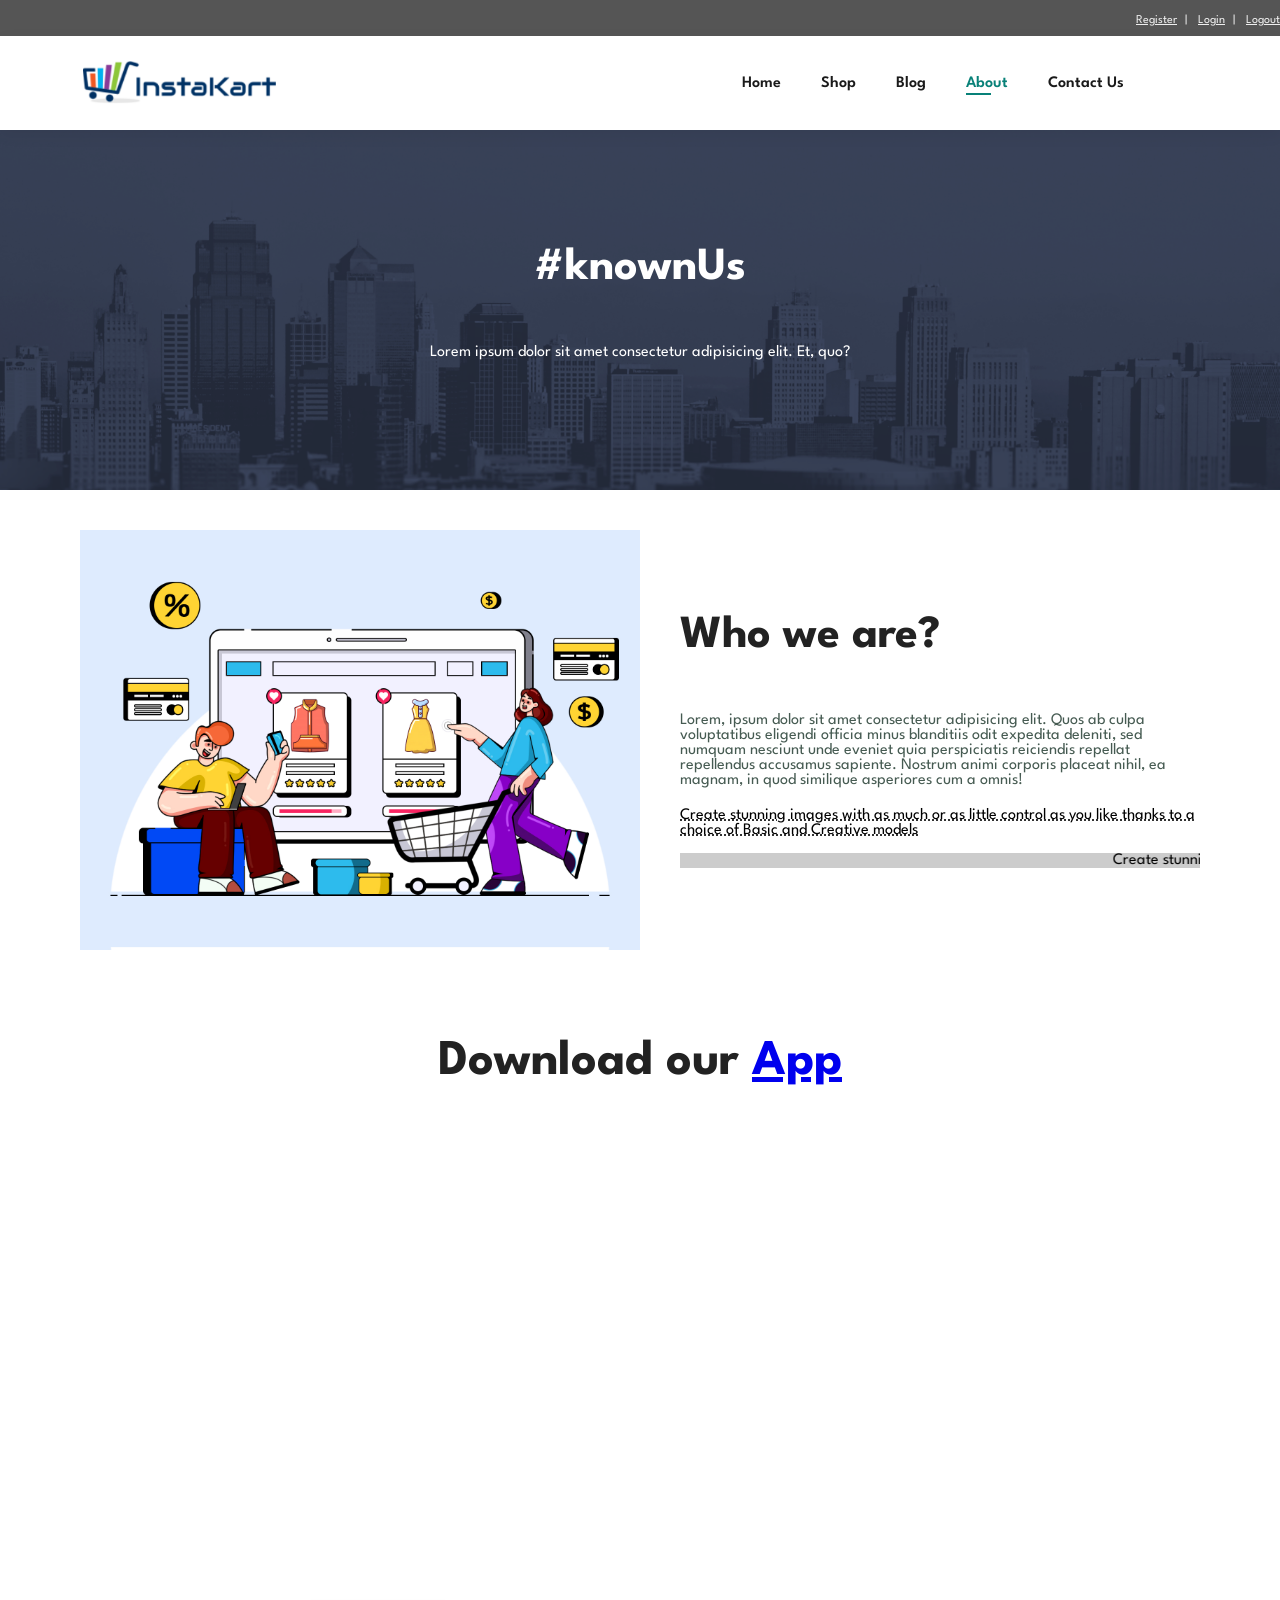
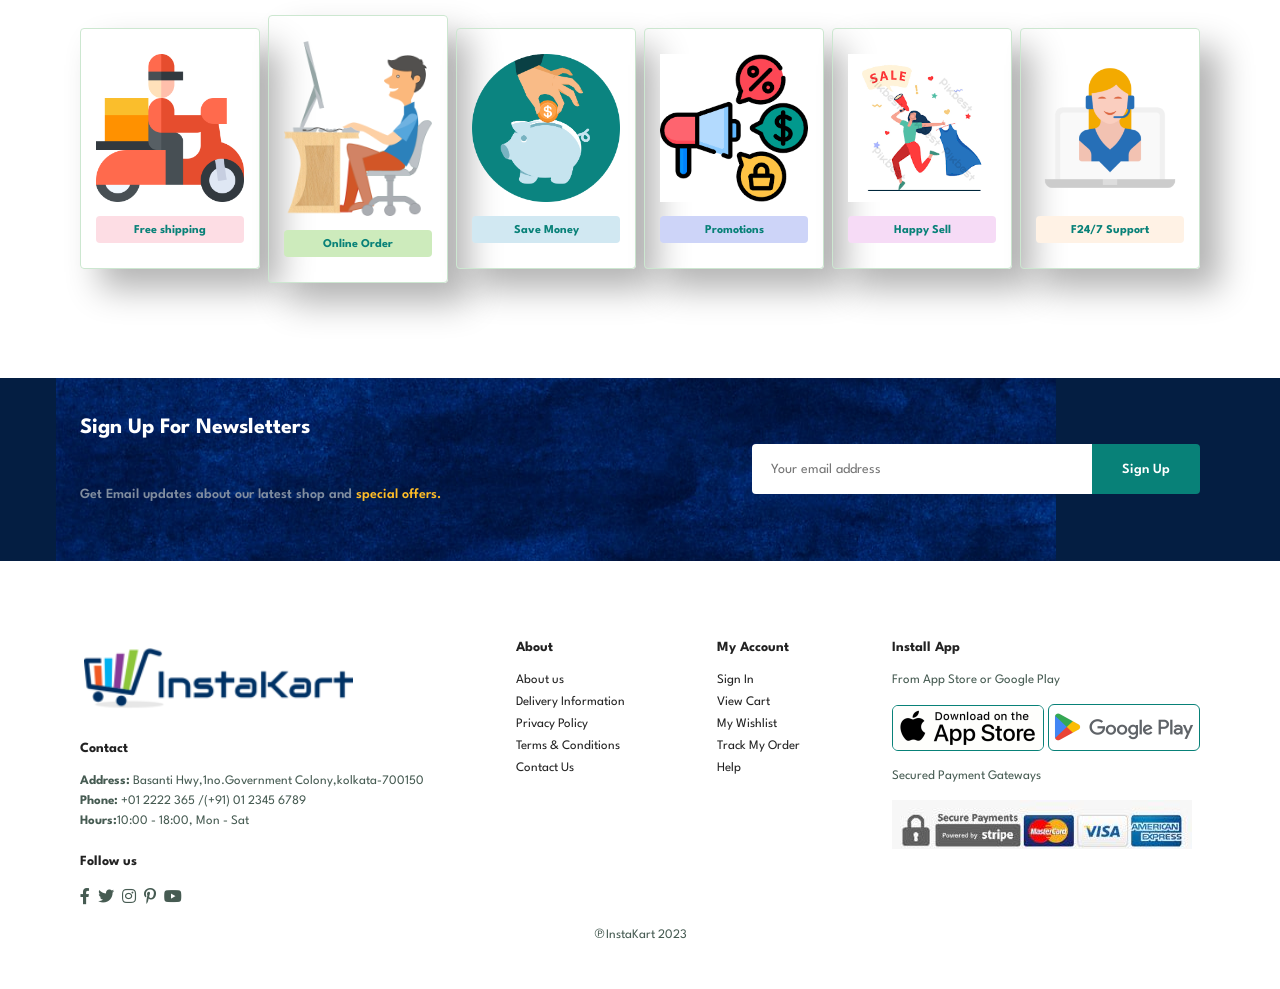
==== About.html @ f8ef73f0 "INSTAKART Website" ====
<!DOCTYPE html>
<html lang="en">

<head>
    <meta charset="UTF-8">
    <meta http-equiv="X-UA-Compatible" content="IE=edge">
    <meta name="viewport" content="width=device-width, initial-scale=1.0">
    <title>InstaKart</title>
    <link rel="stylesheet" href="https://pro.fontawesome.com/releases/v5.10.0/css/all.css" />
    <link rel="stylesheet" href="style.css">
</head>

<body>

    <div id="top">
       
        <div class="container">
            
            <div class="col-md-6 offer">
                                
            </div>
            
            <div class="col-md-6">
                
                <ul class="menu">
                    
                    <li>
                        <a href="register_form.html">Register</a>
                    </li>
                    <li>
                        <a href="login_form.html">Login</a>
                    </li>
                    <li>
                        <a href="index.html">Logout</a>
                    </li>
                    
                </ul>
                
            </div>
            
        </div>
        
    </div>

    <section id="header">
        <a href="#"><img src="img/logo3.png" class="logo" alt=""></a>
    <div>
        <ul id="navbar">
            <li><a href="index.html">Home</a></li>
            <li><a  href="shop.html">Shop</a></li>
            <li><a href="blog.html">Blog</a></li>
            <li><a class="active"  href="About.html">About</a></li>
            <li><a href="contact.html">Contact Us</a></li>
            <li id="lg-bag"><a href="cart.html"><i class="far fa-shopping-bag"></i></a></li>
            <a href="#" id="close"><i class="fa fa-times"></i></a>
    
        </ul>
    </div>
    <div id="mobile">
        <a href="cart.html"><i class="far fa-shopping-bag"></i></a>
        <i id="bar" class="fas fa-outdent"></i>
    </div>
    </section>
    <section id="page-header" class="about-header">
        <h2>#knownUs</h2>

        <p>Lorem ipsum dolor sit amet consectetur adipisicing elit. Et, quo? </p>

    </section>

    <section id="about-header" class="section-p1">
        <img src="img/img/about/a6.jpg" alt="">
        <div>
            <h2>Who we are?</h2>
            <p>Lorem, ipsum dolor sit amet consectetur adipisicing elit. Quos ab culpa voluptatibus eligendi officia
                minus blanditiis odit expedita deleniti, sed numquam nesciunt unde eveniet quia perspiciatis reiciendis
                repellat repellendus accusamus sapiente. Nostrum animi corporis placeat nihil, ea magnam, in quod
                similique asperiores cum a omnis!</p>
            <abbr title="">Create stunning images with as much or as little control as you like thanks to a choice of
                Basic and
                Creative models</abbr>

            <br><br>
            <marquee bgcolor="#ccc" loop="-1" scrollamount="5" width="100%">Create stunning images with as much or as
                little control as you like thanks to a choice of Basic and Creative models</marquee>


        </div>

    </section>

    <section id="about-app" class="section-p1">
        <h1>Download our <a href="#">App</a></h1>
        <div class="video">
            <video autoplay muted loop src="img/img/about/1.mp4"></video>
        </div>
    </section>
    <section id="feature" class="section-p1">
        <div class="fe-box">
            <img src="img/FreeShipping.png" alt="" width="150px" length="150px">
            <h6>Free shipping</h6>
        </div>
        <div class="fe-box">
            <img src="img/orderonline1.png" alt="" width="150px" length="150px">
            <h6>Online Order</h6>
        </div>
        <div class="fe-box">
            <img src="img/Save-Money-PNG-Pic.png" alt="" width="150px" length="150px">
            <h6>Save Money</h6>
        </div>
        <div class="fe-box">
            <img src="img/promo.png" alt="" width="150px" length="150px">
            <h6>Promotions</h6>
        </div>
        <div class="fe-box">
            <img src="img/happysell.png" alt="" width="150px" length="150px">
            <h6>Happy Sell</h6>
        </div>
        <div class="fe-box">
            <img src="img/support.png" alt="" width="150px" length="150px">
            <h6>F24/7 Support</h6>
        </div>
    </section>
    <section id="newsletter" class="section-p1 section-m1">
        <div class="newstext">
            <h4>Sign Up For Newsletters</h4>
            <p>Get Email updates about our latest shop and <span>special offers.</span>
    
            </p>
        </div>
        <div class="form">
            <input type="text" placeholder="Your email address">
            <button class="normal">Sign Up</button>
        </div>
    </section>

    <footer class="section-p1">
        <div class="col">
            <img class="logo" src="img/logo3.png" alt="">
            <h4>Contact</h4>
            <p><strong>Address:</strong> Basanti Hwy,1no.Government Colony,kolkata-700150</p>
            <p><strong>Phone:</strong> +01 2222 365 /(+91) 01 2345 6789</p>
            <p><strong>Hours:</strong>10:00 - 18:00, Mon - Sat</p>
            <div class="follow">
                <h4>Follow us</h4>
                <div class="icon">
                    <i class="fab fa-facebook-f"></i>
                    <i class="fab fa-twitter"></i>
                    <i class="fab fa-instagram"></i>
                    <i class="fab fa-pinterest-p"></i>
                    <i class="fab fa-youtube"></i>
                </div>
            </div>
        </div>
        <div class="col">
            <h4>About</h4>
            <a href="#">About us</a>
            <a href="#">Delivery Information</a>
            <a href="#">Privacy Policy</a>
            <a href="#">Terms & Conditions</a>
            <a href="#">Contact Us</a>
        </div>
        <div class="col">
            <h4>My Account</h4>
            <a href="#">Sign In</a>
            <a href="#">View Cart</a>
            <a href="#">My Wishlist</a>
            <a href="#">Track My Order</a>
            <a href="#">Help</a>
        </div>
        <div class="col install">
            <h4>Install App</h4>
            <p>From App Store or Google Play</p>
            <div class="row">
                <img src="img/pay/app0.png" alt="">
                <img src="img/pay/gpay20.png" alt="">
            </div>
            <p>Secured Payment Gateways</p>
            <img src="img/pay/paym1.jpg" alt="">
        </div>
        <div class="copyright">
            <p>&copysr;InstaKart 2023</p>
        </div>
    </footer>

    <script src="script.js"></script>
</body>

</html>
---- style.css ----
@import url('https://fonts.googleapis.com/css?family=Spartan:wght@100;200;300;400;500;600;700;800;900&display=swap');


#top{
    background: #555555;
    padding: 10px 0;
}
#top .offer{
    color: #ffffff;
}
#top .offer .btn{
    text-transform: uppercase;
}
@media(max-width: 991px){
    #top .offer{
        margin-bottom: 10px;
    }
}
@media(max-width: 991px){
    #top{
        font-size: 12px;
        text-align: center;
    }
} 
#top a{
    color: #ffffff;
}
#top ul.menu{
    padding-top: 5px;
    margin: 0px;
    text-align: right;
    font-size: 12px;
    list-style: none;
}
@media(max-width: 991px){
    #top ul.menu{
        text-align: center;
    }
}
#top ul.menu > li{
    display: inline-block;
}
#top ul.menu > li a{
    color: #eeeeee;
}
#top ul.menu > li + li:before{
    content: "|\00a0";
    color: #f7f7f7;
    padding: 0 5px;
}

* {
    margin: 0;
    padding: 0;
    box-sizing: border-box;
    font-family: 'Spartan', sans-serif;
}

h1 {
    font-size: 50px;
    line-height: 64px;
    color: #222;
}

h2 {
    font-size: 46px;
    line-height: 54px;
    color: #222;
}

h4 {
    font-size: 20px;
    color: #222;
}

h6 {
    font-weight: 700;
    font-size: 12px;
}

p {
    font-size: 16px;
    color: #465b52;
    margin: 50px 0 20px 0;
}

.section-p1 {
    padding: 40px 80px;
}

.section-m1 {
    margin: 40px 0;
}

button.normal {
    font-size: 14px;
    font-weight: 600;
    padding: 15px 30px;
    color: #000;
    background-color: rgb(135, 199, 207);
    border-radius: 4px;
    cursor: pointer;
    border: none;
    outline: none;
    transition: 0.2s;
}
button.white {
    font-size: 13px;
    font-weight: 600;
    padding: 11px 18px;
    color: #fff;
    background-color: transparent;
    cursor: pointer;
    border: 1px solid #fff;
    outline: none;
    transition: 0.2s;
}

body {
    width: 100%;
}
/*Header start*/
#header {
    display: flex;
    align-items: center;
    justify-content: space-between;
    padding: 20px 80px;
    background: #ffffff;
    box-shadow: 0 5px 15px rgba(0, 0, 0, 0.06);
    z-index: 999;
    position: sticky;
    top: 0;
    left: 0;

}

#header img {
    width: 200px;
    height: 50px;

}

#navbar {
    display: flex;
    align-items: center;
    justify-content: center;
}

#navbar li {
    list-style: none;
    padding: 0 20px;
    position: relative;
}

#navbar li a {
    text-decoration: none;
    font-size: 16px;
    font-weight: 600;
    color: #1a1a1a;
    transition: 0.3s ease;
}

#navbar li a:hover,
#navbar li a.active {
    color: #088178;
}

#navbar li a.active::after,
#navbar li a:hover::after {
    content: "";
    width: 30%;
    height: 2px;
    background: #088178;
    position: absolute;
    bottom: -4px;
    left: 20px;
}
#mobile{
    display: none;
    align-items: center;
}
#close{
    display: none;
}
#hero {
    background-image: url("img/phone1.png");
    height: 90vh;
    width: 100%;
    background-size: cover;
    background-position: top 25% right 0;
    padding: 0 80px;
    display: flex;
    flex-direction: column;
    align-items: flex-start;
    justify-content: center;
}

#hero h4 {
    padding: bottom 15px;

}

#hero h1 {
    color: #088178;
}

#hero button {
    background-image: url(img/img/button.png);
    background-color: transparent;
    color: #088178;
    border: 0;
    padding: 14px 80px 14px 65px;
    background-repeat: no-repeat;
    cursor: pointer;
    font-weight: 700;
    font-size: 15px;
    font-family:'Times New Roman', Times, serif ;
}

#feature {
    display: flex;
    align-items: center;
    justify-content: space-between;
    flex-wrap: wrap;
}
#feature .fe-box {
    width: 180px;
    text-align: center;
    padding: 25px 15px;
    box-shadow: 20px 20px 34px rgba(0, 0, 0, 0.3);
    border: 1px solid #cce7d0;
    border-radius: 4px;
    margin: 15px 0;
}

#feature .fe-box:hover {
    box-shadow: 10px 10px 54px rgba(70, 62, 221, 0.1);
}

#feature .fe-box img {
    width: 100%;
    margin-bottom: 10px;
}

#feature .fe-box h6 {
    padding: 9px 8px 6px 8px;
    line-height: 1;
    border-radius: 4px;
    color: #088178;
    background-color: #fddde4;
}

#feature .fe-box:nth-child(2) h6 {
    background-color: #cdebbc;
}

#feature .fe-box:nth-child(3) h6 {
    background-color: #d1e8f2;
}

#feature .fe-box:nth-child(4) h6 {
    background-color: #cdd4f8;
}

#feature .fe-box:nth-child(5) h6 {
    background-color: #f6dbf6;
}

#feature .fe-box:nth-child(6) h6 {
    background-color: #fff2e5;
}


#product1 {
    text-align: center;
}

#product1 .pro-container {
    display: flex;
    justify-content: space-between;
    padding-top: 20px;
    flex-wrap: wrap;
}

#product1 .pro {
    width: 23%;
    min-width: 150px;
    padding: 10px 12px;
    border: 1px solid #ccead0;
    border-radius: 20px;
    cursor: pointer;
    box-shadow: 20px 20px 30px rgba(0, 0, 0, 0.2);
    margin: 15px 0;
    transition: 0.2s ease;
    position: relative;
}

#product1 .pro:hover {
    box-shadow: 20px 20px 30px rgba(0, 0, 0, 0.6);
}

#product1 .pro img {
    width: 70%;
    border-radius: 20px;
}

#product1 .pro .des {
    text-align: start;
    padding: 10px 0;
}

#product1 .pro .des span {
    color: #606063;
    font-size: 12px;
}

#product1 .pro .des h5 {
    padding-top: 7px;
    color: #1a1a1a;
    font-size: 14px;
}

#product1 .pro .des i {
    font-size: 12px;
    color: rgb(243, 181, 25);

}

#product1 .pro .des h4 {
    padding-top: 7px;
    font-size: 15px;
    font-weight: 700;
    color: #088178;

}

#product1 .pro .cart {
    width: 40px;
    height: 40px;
    line-height: 40px;
    border-radius: 50px;
    background-color: #e8f6ea;
    font-weight: 500;
    color: #088178;
    border: 1px solid #cce7d0;
    position: absolute;
    bottom: 20px;
    right: 10px;
}

#banner {
    display: flex;
    flex-direction: column;
    justify-content: center;
    align-items: center;
    text-align: center;
    background-image: url(img/banner/b2.jfif);
    width: 100%;
    height: 40vh;
    background-size: cover;
    background-position: center;
}

#banner h4 {
    color: #c1c5cc;
    font-size: 30px;
    padding: 10px 0;
}

#banner h2 span {
    color: #ef3636;
}

#banner h2 {
    color: #99aadc;
}

#banner button:hover {
    background: #088178;
    color: #fff;
}
#sm-banner{
    display: flex;
    justify-content: space-between;
    flex-wrap: wrap;
}
#sm-banner .banner-box{
    display: flex;
    flex-direction: column;
    justify-content: center;
    align-items: flex-start;
    background-image: url(img/img/banner/b17.jpg);
    min-width: 580px;
    height: 50vh;
    background-size: cover;
    background-position: center;
    padding: 30px;
}
#sm-banner .banner-box2{
    background-image: url(img/img/banner/b10.jpg);
}
#sm-banner h4{
    color: #fff;
    font-size: 20px;
    font-weight: 300;
}
#sm-banner h2{
    color: #fff;
    font-size: 28px;
    font-weight: 500;
}
#sm-banner span{
    color: #fff;
    font-size: 14px;
    font-weight: 500;
    padding-bottom: 15px;
}

#sm-banner .banner-box:hover button{
    background: #088178;
    border: 1px solid;
}

#newsletter {
    display: flex;
    justify-content: space-between;
    flex-wrap: wrap;
    align-items: center;
    background-image: url(img/banner/b5.jfif);
    background-repeat: no-repeat;
    background-position: 20% 30%;
    background-color: #041e42;
}

#newsletter h4 {
    font-size: 22px;
    font-weight: 700;
    color: #fff;
}

#newsletter p {
    font-size: 14px;
    font-weight: 600;
    color: #818ea0;
}

#newsletter p span {
    color: #ffbd27;
}

#newsletter input {
    height: 3.125rem;
    padding: 0 1.25em;
    font-size: 14px;
    width: 100%;
    border: 1px solid transparent;
    border-radius: 4px;
    outline: none;
    border-top-right-radius: 0;
    border-bottom-right-radius: 0;

}

#newsletter button {
    background-color: #088178;
    color: #fff;
    white-space: nowrap;
    border-top-left-radius: 0;
    border-bottom-left-radius: 0;
}

#newsletter .form {
    display: flex;
    width: 40%;
}

footer {
    display: flex;
    flex-wrap: wrap;
    justify-content: space-between;
}

footer .col {
    display: flex;
    flex-direction: column;
    align-items: flex-start;
    margin-bottom: 20px;
}

footer .logo {
    margin-bottom: 30px;
}

footer h4 {
    font-size: 14px;
    padding-bottom: 20px;
}

footer p {
    font-size: 13px;
    margin: 0 0 8px 0;
}

footer a {
    font-size: 13px;
    text-decoration: none;
    color: #222;
    margin-bottom: 10px;
}

footer .follow {
    margin-top: 20px;
}

footer .follow i {
    color: #465b52;
    padding-right: 4px;
    cursor: pointer;
}

footer .install .row img {
    border: 1px solid #088178;
    border-radius: 6px;
}

footer .install img {
    margin: 10px 0 15px 0;
}

footer .follow i:hover,
footer a:hover {
    color: #008178;
}

footer .copyright {
    width: 100%;
    text-align: center;
}


/* shop page */
#page-header {
    background-image: url(img/img/banner/b1.jpg);
    width: 100%;
    height: 40vh;
    background-size: cover;
    display: flex;
    justify-content: center;
    text-align: center;
    flex-direction: column;
    padding: 14px;

}

#page-header h2,
#page-header p {
    color: #fff;
}

#pagination {
    text-align: center;
}

#pagination a {
    text-decoration: none;
    background-color: #088178;
    padding: 15px 20px;
    border-radius: 4px;
    color: #fff;
    font-weight: 600;
}

#pagination a i {
    font-size: 16px;
    font-weight: 600;
}


/*Single Product */
#prodetails {
    display: flex;
    margin-top: 20px;
}

#prodetails .single-pro-image {
    width: 30%;
    margin-right: 50px;
}

.small-img-group {
    display: flex;
    justify-content: space-between;

}

.small-img-col {
    flex-basis: 24%;
    cursor: pointer;
}

#prodetails .single-pro-details {
    width: 50%;
    padding-top: 30px;
}

#prodetails .single-pro-details h4 {
    padding: 40px 0 20px 0;
}

#prodetails .single-pro-details h2 {
    font-size: 26px;
}

#prodetails .single-pro-details select {
    display: block;
    padding: 5px 10px;
    margin-bottom: 10px;
}

#prodetails .single-pro-details input {
    width: 50px;
    height: 47px;
    padding-left: 10px;
    font-size: 16px;
    margin-right: 10px;
}

#prodetails .single-pro-details button {
    background: #004c5b;
    color: #fff;
}

#prodetails .single-pro-details input:focus {
    outline: none;
}

#prodetails .single-pro-details span {
    line-height: 25px;
}



/* Blog Page */

#page-header.blog-header {
    background-image: url(img/img/banner/b19.jpg);

}

#blog {
    padding: 150px 150px 0 150px;

}

#blog .blog-box {
    display: flex;
    align-items: center;
    width: 100%;
    position: relative;
    padding-bottom: 90px;
}

#blog .blog-img {
    width: 50%;
    margin-right: 40px;
}

#blog img {
    width: 100%;
    height: 300px;
    object-fit: cover;
}

#blog .blog-details {
    width: 50%;
}

#blog .blog-details a {
    text-decoration: none;
    font-size: 11px;
    color: black;
    font-weight: 700;
    position: relative;
    transition: 0.3s;
}

#blog .blog-details a::after {
    content: "";
    width: 50px;
    height: 1px;
    background-color: #000;
    position: absolute;
    top: 4px;
    right: -60px;
}

#blog .blog-details a:hover {
    color: #088178;

}

#blog .blog-details a:hover:after {
    background-color: #088178;
}

#blog .blog-box h1 {
    position: absolute;
    top: -40px;
    left: 0;
    font-size: 70px;
    font-weight: 700;
    color: #c9cbce;
    z-index: -9;
}

/*About Page */
#page-header.about-header{
    background-image: url("img/img/about/banner.png");

}

#about-header{
    display: flex;
    align-items: center;
}
#about-header img{
    width: 50%;
    height: auto;
}
#about-header div{
    padding-left: 40px;
}
#about-app{
    text-align: center;
}
#about-app .video{
width: 70%;
height: 100%;
margin: 30px auto 0 auto;
}
#about-app .video video{
    width: 100%;
    height: 100%;
    border-radius: 20px;
}


/* Contact Page */
#page-header.contact-header{
    background-image: url(img/img/ContactUs.jpg);  
}
#contact-details{
    display: flex;
    align-items: center;
    justify-content: space-between;
}
#contact-details .details{
    width: 40%;

}

#contact-details .details span,
#form-details form span{
    font-size: 12px;
}
#contact-details .details h2,
#form-details form h2{
    font-size: 26px;
    line-height: 35px;
    padding: 20px 0;
}
#contact-details .details h3{
    font-size: 16px;
    padding-bottom: 15px;
}
#contact-details .details li{
    list-style: none;
    display: flex;
    padding: 10px 0;
}
#contact-details .details li i{
    font-size: 14px;
    padding-right: 22px;
}
#contact-details .details li p{
   margin: 0;
   font-size: 14px;
}
#contact-details .map{
    width: 55%;
    height: 400px;
}
#contact-details .map iframe{
    width: 100%;
    height: 100%;
}
#form-details{
    display: flex;
    justify-content: space-between;
    margin: 30px;
    padding: 80px;
    border: 1px solid #e1e1e1;
}
#form-details form{
    width: 65%;
    display: flex;
    flex-direction: column;
    align-items: flex-start;
}
#form-details form input,
#form-details form textarea{
    width: 100%;
    padding: 12px 15px;
    outline: none;
    margin-bottom: 20px;
    border: 1px solid #e1e1e1;
}
#form-details form button{
    background-color: #088178;
    color: #fff;
}
#form-details .people div{
    padding-bottom: 25px;
    display: flex;
    align-items: flex-start;
}
#form-details .people div img{
    width: 65px;
    height: 65px;
    object-fit: cover;
    margin-right: 15px;
}
#form-details .people div p{
    margin: 0;
    font-size: 13px;
    line-height: 25px;
}
#form-details .people div p span{
    display: block;
    font-size: 16px;
    font-weight: 600;
    color: #000;
}

/*cart page*/
#page-header.cart-header{
    background-image: url(img/hero.jpg);  
}
#cart{
    overflow-x: auto;
}
#cart table{
    width: 100%;
    border-collapse: collapse;
    table-layout: fixed;
    white-space: nowrap;
}
#cart table img{
    width: 70px;
}
#cart table td:nth-child(1){
    width: 100px;
    text-align: center;

}

#cart table td:nth-child(2){
    width: 150px;
    text-align: center;

}
#cart table td:nth-child(3){
    width: 250px;
    text-align: center;

}
#cart table td:nth-child(4),
#cart table td:nth-child(5),
#cart table td:nth-child(6){
    width: 150px;
    text-align: center;

}
#cart table td:nth-child(5) input{
    width: 70px;
    padding: 10px 5px 10px 15px;
}
#cart table thead{
    border: 1px solid #e2e9e1;
    border-left: none;
    border-right: none;
}
#cart table thead td{
    font-weight: 700;
    text-transform: uppercase;
    font-size: 13px;
    padding: 18px 0;
}
#cart table tbody tr td{
    padding: 15px;
}
#cart table tbody td{
    font-size: 13px;
}
#cart-add{
    display: flex;
    flex-wrap: wrap;
    justify-content: space-between;
}
#coupon,
#subtotal h3{
    width: 50%;
    margin-bottom: 30px;
}
#coupon h3{
    padding-bottom: 15px;
}
#coupon input{
    padding: 10px 20px;
    outline: none;
    width: 60%;
    margin-right: 10px;
    border: 1px solid #e2e9e1;
}

#coupon button,
#subtotal button{
    background-color: #088178;
    color: #fff;
    padding: 11px 20px;
}
#subtotal{
    width: 50%;
    margin-bottom: 30px;
    border: 1px solid #e2e9e1;
    padding: 30px;
}
#subtotal table{
    border-collapse: collapse;
    width: 100%;
    margin-bottom: 20px;
}
#subtotal table td{
    width: 50%;
    border: 1px solid #e2e9e1;
    padding: 10px;
    font-size: 13px;
}
/*start media query */
@media (max-width:799px){
    .section-p1{
        padding: 40px 40px;
    }
    #navbar{
        display: flex;
        flex-direction: column;
        align-items: flex-start;
        justify-content: flex-start;
        position: fixed;
        top: 0;
        right:-300px;
        height: 100vh;
        width: 300px;
        background-color: #E3E6F3;
        box-shadow: 0 40px 60px rgba(0, 0, 0, 0.1);
        padding: 80px 0 0 10px;
        transition: 0.3s;
    }
    #navbar.active{
        right: 0px;
    }
    #navbar li{
        margin-bottom: 25px;
    }
    #mobile{
        display: flex;
        align-items: center;
    }
    #mobile i{
        color: #1a1a1a;
        font-size: 24px;
        padding-left: 20px;
    }
    #close{
        display: initial;
        position: absolute;
        top: 30px;
        left: 30px;
        color: #222;
        font-size: 24px;
    }
    #lg-bag{
        display: none;
    }
    #hero{
        height: 70vh;
        padding: 0 80px;
        background-position: top 30% right 30%;
    }
    #feature{
        justify-content: center;
    }
    #feature .fe-box{
        margin: 15px 15px;
    }
    #product1 .pro-container{
        justify-content: center;
    }
    #product1 .pro{
        margin: 15px;
    }
    /*
    banner*/
    #banner{
        height: 20vh;
    }
    #sm-banner .banner-box{
        min-width: 100%;
        height: 30vh;
    }
    #newsletter .form{
        width: 70%;
    }
    /*contact*/
    #form-details{
        padding: 40px;
    }
    #form-details form{
        width: 50%;
        
    }

}
@media (max-width: 477px) {
    .section-p1{
        padding: 20px;
    }
    #header{
        padding: 10px 30px;
    }
    h1{
        font-size: 38px;
    }
    h2{
        font-size: 32px;
    }
    #hero{
        padding: 0 20px;
        background-position: 55%;
    }
    #feature{
        justify-content: space-between;
    }
    #feature .fe-box{
        width: 155px;
        margin: 0 0 15px 0;
    }
    #product1 .pro{
        width: 100%;
    }
   #banner{
    height: 40vh;
   }
   #sm-banner .banner-box{
    height: 40vh;
   }
   #newsletter{
    padding: 40px 20px;
   }
   #newsletter .form{
    width: 100%;
   }
   footer .copyright{
    text-align: start;
   }
   /*for singleproduct page*/
    #prodetails {
        display: flex;
        flex-direction: column;
    }

    #prodetails.single-pro-image {
        width: 100%;
        margin-right: 0px;
    }

    #prodetails.single-pro-details {
        width: 100%;
    }
    /*for blog page*/

    #blog{
        padding: 100px 20px 0 20px;
    }

    #blog .blog-box{
        display: flex;
        flex-direction: column;
        align-items: flex-start;
       
    }

    #blog .blog-img{
        width: 100%;
        margin-right: 0px;
        margin-bottom: 30px;
    }

    #blog .blog-details{
        width: 100%;
    }

    /*for about page*/
    #about-header{
        flex-direction: column;
    }
    #about-header img{
        width: 100%;
        margin-bottom: 20px;
    }
    #about-header div{
        padding-left: 0px;
    }
    #about-app .video{
        width: 100%;
    }

    /*contact*/
    #contact-details{
        flex-direction: column;
    }
    #contact-details .details{
        width: 100%;
        margin-bottom: 30px;
    }
    #contact-details .map{
        width: 100%;
    }
    #form-details{
        margin: 10px;
        padding: 30px 10px;
        flex-wrap: wrap;
    }
    #form-details form{
        width: 100%;
        margin-bottom: 30px;
    }
    /*cart page*/
    #cart-add{
        flex-direction: column;
    }
    #coupon{
        width: 100%;
    }
    #subtotal{
        width: 100%;
        padding: 20%;
    }


}
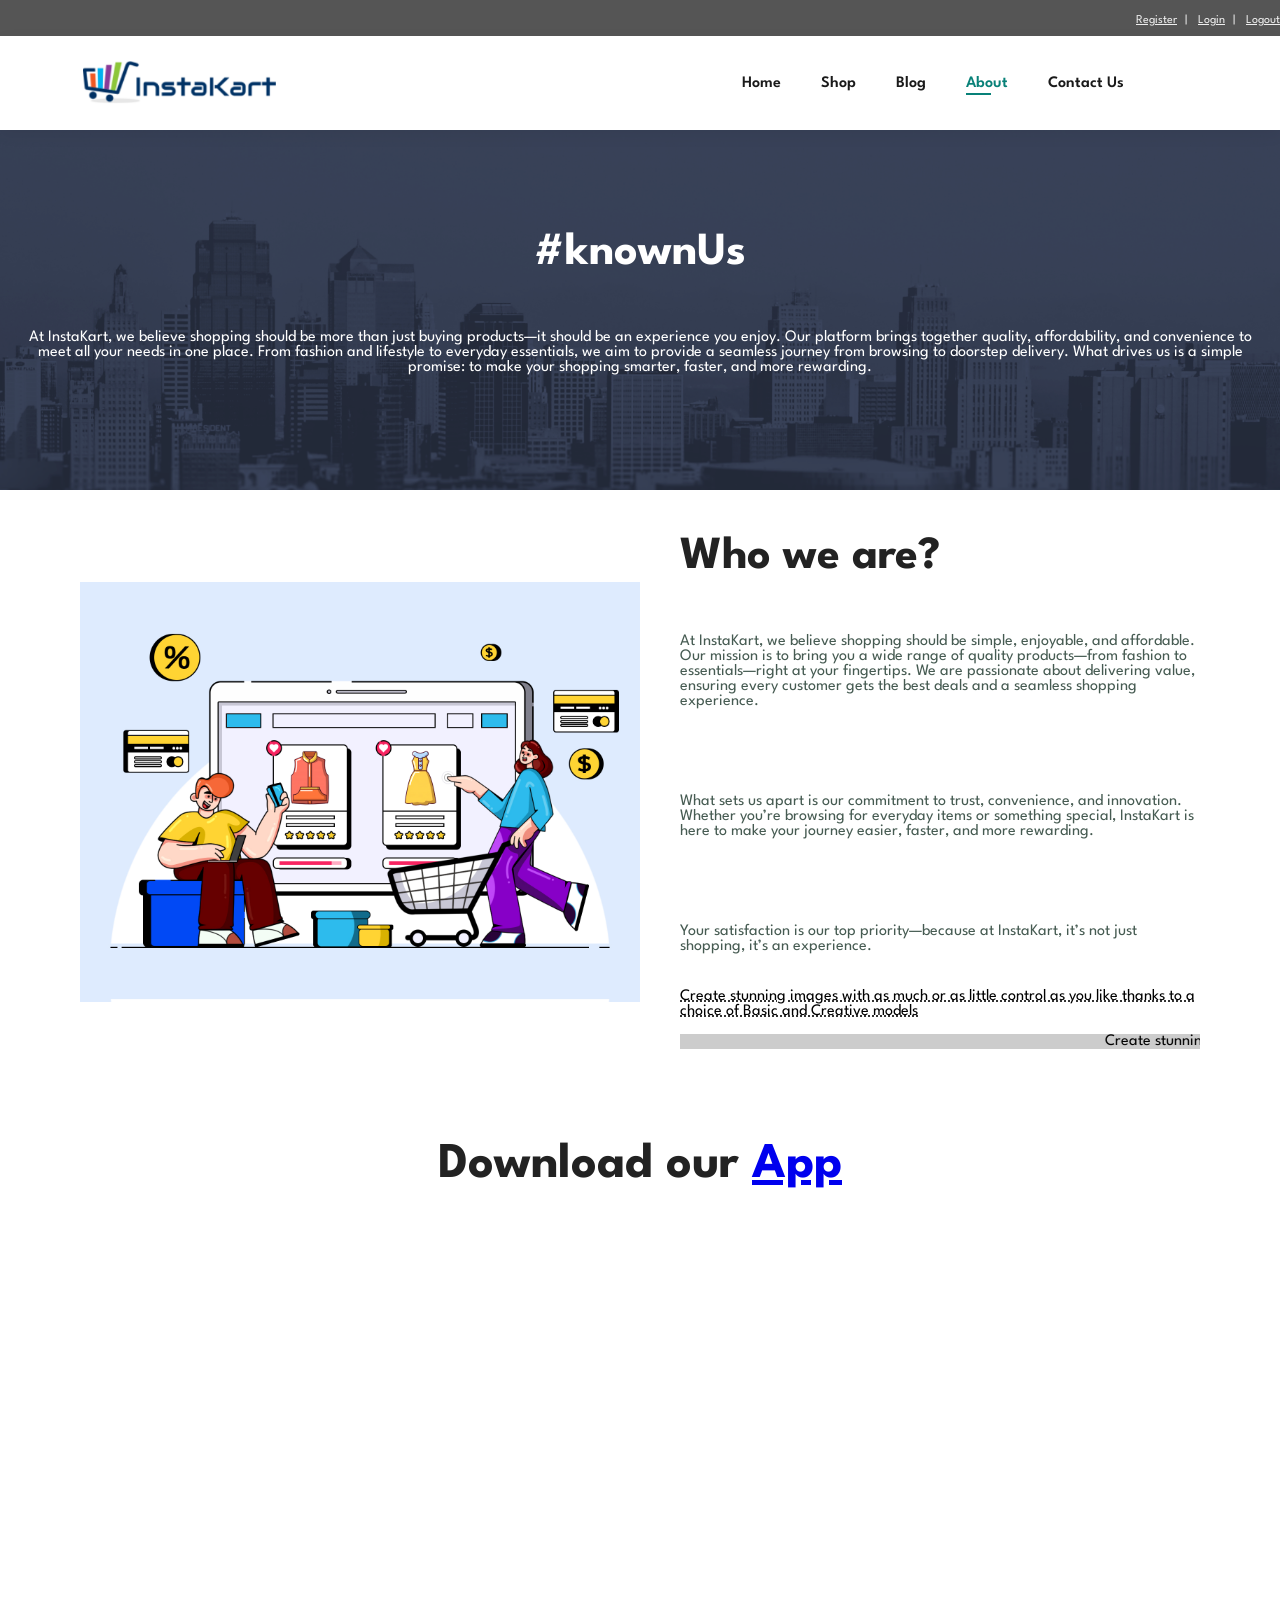
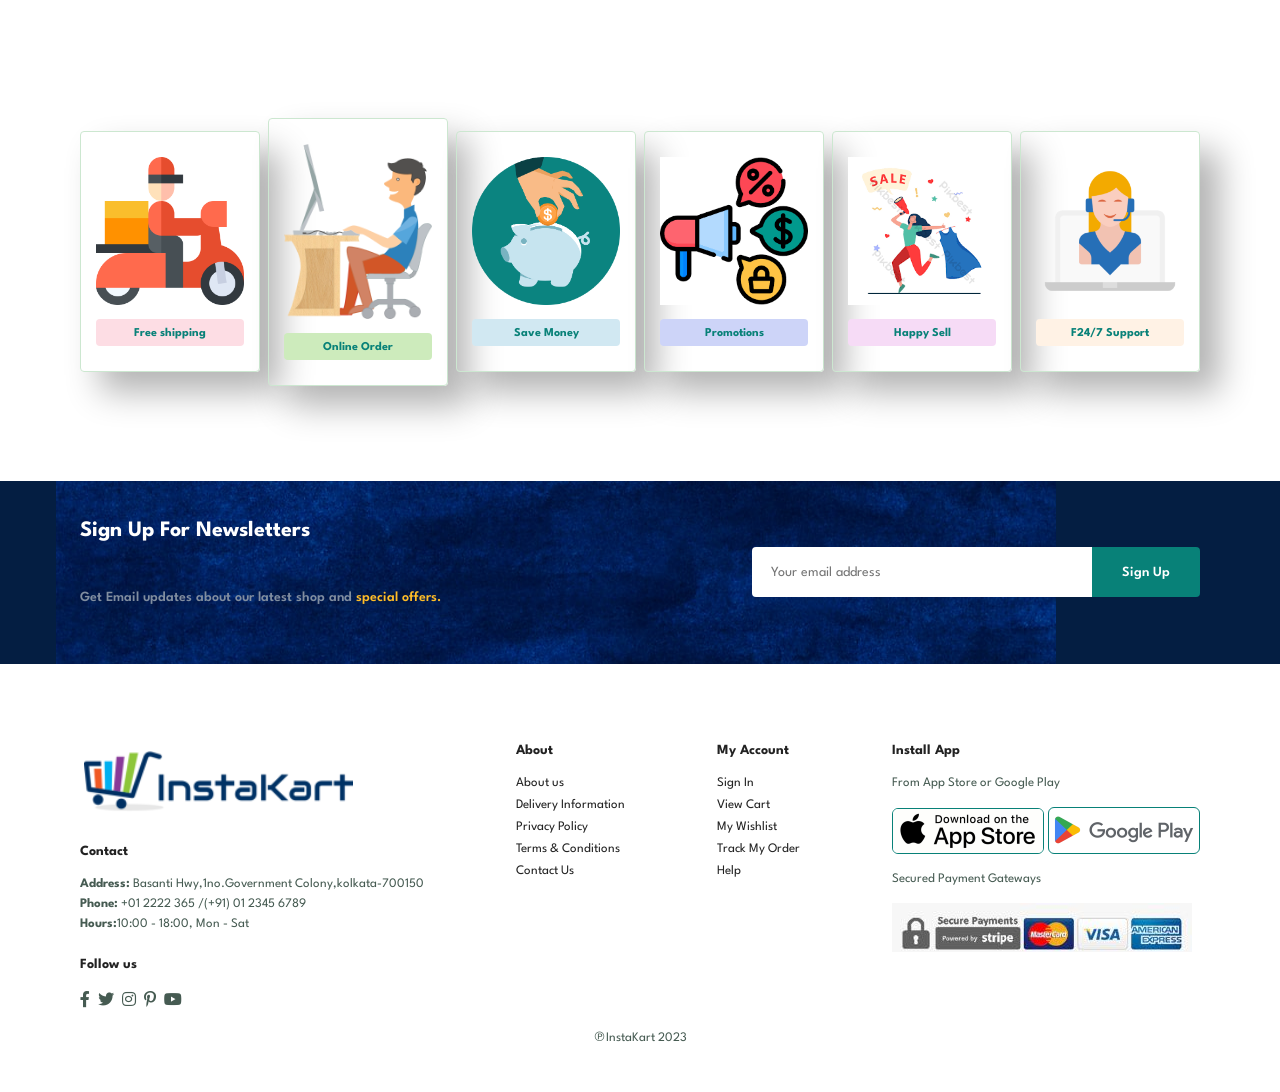
==== commit 1a00095d: "Update About.html" ====
--- a/About.html
+++ b/About.html
@@ -64,7 +64,7 @@
     <section id="page-header" class="about-header">
         <h2>#knownUs</h2>
 
-        <p>Lorem ipsum dolor sit amet consectetur adipisicing elit. Et, quo? </p>
+        <p>At InstaKart, we believe shopping should be more than just buying products—it should be an experience you enjoy. Our platform brings together quality, affordability, and convenience to meet all your needs in one place. From fashion and lifestyle to everyday essentials, we aim to provide a seamless journey from browsing to doorstep delivery. What drives us is a simple promise: to make your shopping smarter, faster, and more rewarding.</p>
 
     </section>
 
@@ -72,10 +72,12 @@
         <img src="img/img/about/a6.jpg" alt="">
         <div>
             <h2>Who we are?</h2>
-            <p>Lorem, ipsum dolor sit amet consectetur adipisicing elit. Quos ab culpa voluptatibus eligendi officia
-                minus blanditiis odit expedita deleniti, sed numquam nesciunt unde eveniet quia perspiciatis reiciendis
-                repellat repellendus accusamus sapiente. Nostrum animi corporis placeat nihil, ea magnam, in quod
-                similique asperiores cum a omnis!</p>
+            <p>At InstaKart, we believe shopping should be simple, enjoyable, and affordable. Our mission is to bring you a wide range of quality products—from fashion to essentials—right at your fingertips. We are passionate about delivering value, ensuring every customer gets the best deals and a seamless shopping experience.</p>
+            </br>
+            <p>What sets us apart is our commitment to trust, convenience, and innovation. Whether you’re browsing for everyday items or something special, InstaKart is here to make your journey easier, faster, and more rewarding.</p>
+            </br>
+            <p>Your satisfaction is our top priority—because at InstaKart, it’s not just shopping, it’s an experience.</p>
+        </br>
             <abbr title="">Create stunning images with as much or as little control as you like thanks to a choice of
                 Basic and
                 Creative models</abbr>
@@ -186,4 +188,4 @@
     <script src="script.js"></script>
 </body>
 
-</html>+</html>
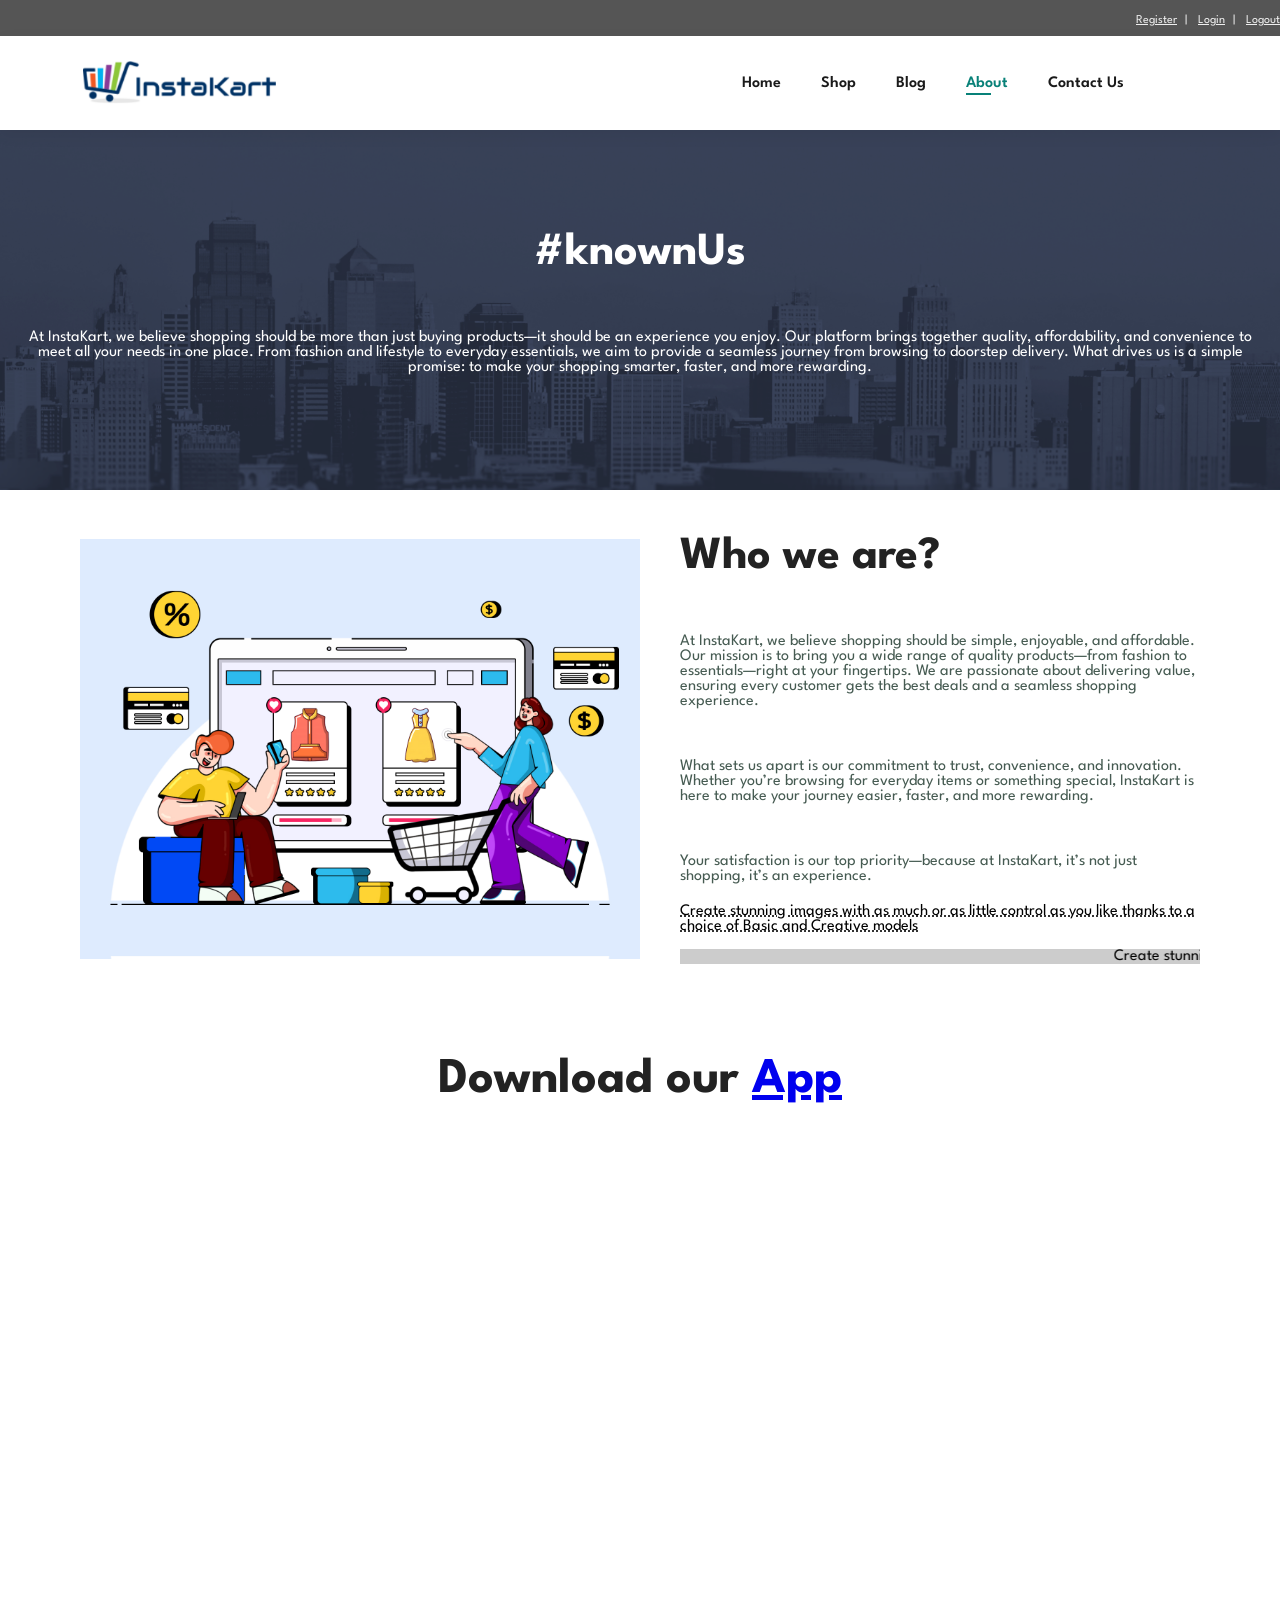
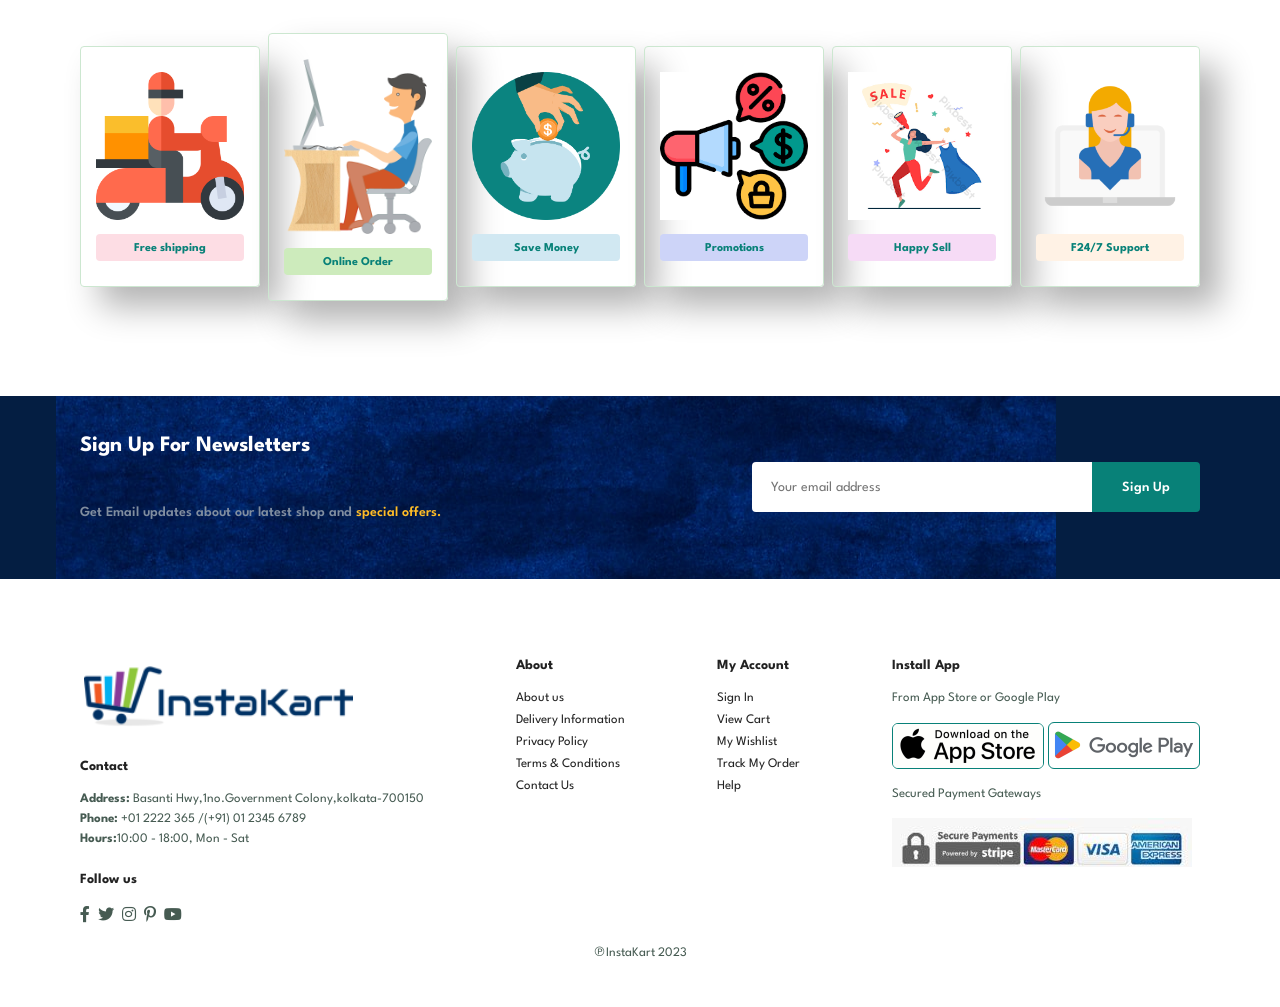
==== commit b9142268: "Update About.html" ====
--- a/About.html
+++ b/About.html
@@ -73,11 +73,11 @@
         <div>
             <h2>Who we are?</h2>
             <p>At InstaKart, we believe shopping should be simple, enjoyable, and affordable. Our mission is to bring you a wide range of quality products—from fashion to essentials—right at your fingertips. We are passionate about delivering value, ensuring every customer gets the best deals and a seamless shopping experience.</p>
-            </br>
+            
             <p>What sets us apart is our commitment to trust, convenience, and innovation. Whether you’re browsing for everyday items or something special, InstaKart is here to make your journey easier, faster, and more rewarding.</p>
-            </br>
+            
             <p>Your satisfaction is our top priority—because at InstaKart, it’s not just shopping, it’s an experience.</p>
-        </br>
+    
             <abbr title="">Create stunning images with as much or as little control as you like thanks to a choice of
                 Basic and
                 Creative models</abbr>
